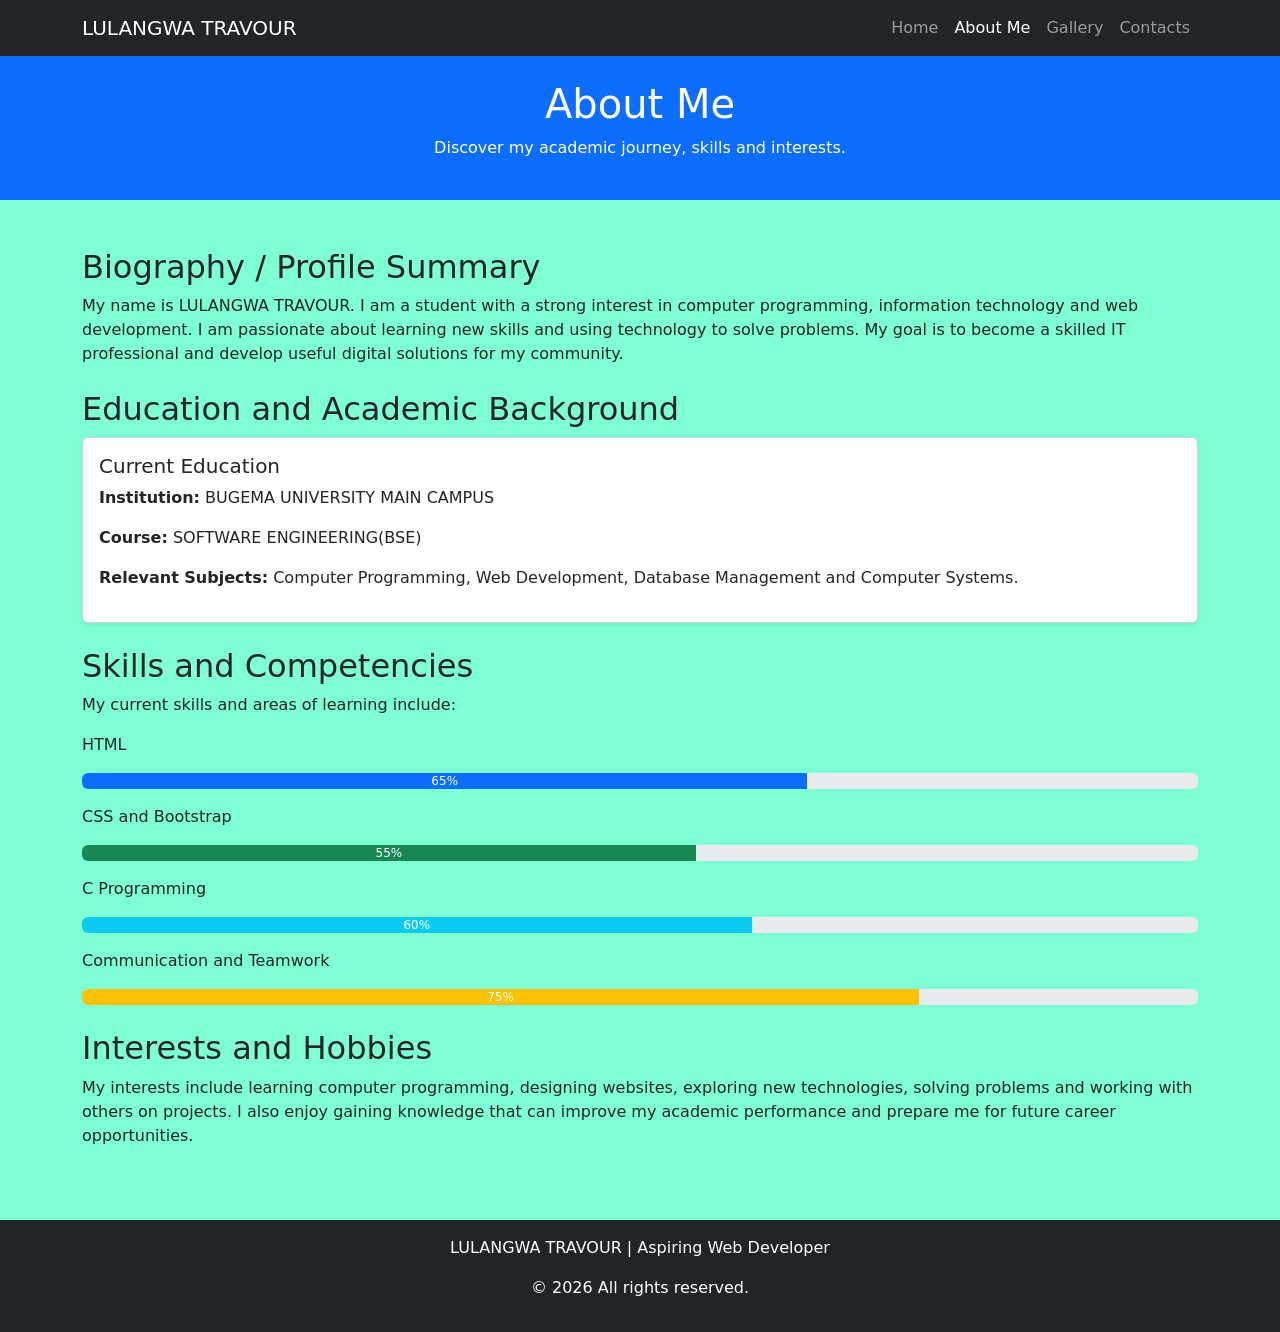
==== about.html @ 5a0a2fc9 "my web site my photo" ====
<!DOCTYPE html>
<html lang="en">
<head>
    <meta charset="UTF-8">
    <meta name="viewport" content="width=device-width, initial-scale=1.0">
    <title>LULANGWA TRAVOUR | About Me</title>
    <link href="https://cdn.jsdelivr.net/npm/bootstrap@5.3.3/dist/css/bootstrap.min.css" rel="stylesheet">
    <link rel="stylesheet" href="style.css">
</head>
<body>

<nav class="navbar navbar-expand-lg navbar-dark bg-dark sticky-top">
    <div class="container">
        <a class="navbar-brand" href="index.html">LULANGWA TRAVOUR</a>
        <div class="navbar-nav ms-auto">
            <a class="nav-link" href="index.html">Home</a>
            <a class="nav-link active" href="about.html">About Me</a>
            <a class="nav-link" href="gallery.html">Gallery</a>
            <a class="nav-link" href="contact.html">Contacts</a>
        </div>
    </div>
</nav>

<header class="bg-primary text-white text-center p-4">
    <h1>About Me</h1>
    <p>Discover my academic journey, skills and interests.</p>
</header>

<main class="container py-5">

    <section class="mb-4">
        <h2>Biography / Profile Summary</h2>
        <p>
            My name is LULANGWA TRAVOUR. I am a student with a strong
            interest in computer programming, information technology
            and web development. I am passionate about learning new
            skills and using technology to solve problems. My goal is
            to become a skilled IT professional and develop useful
            digital solutions for my community.
        </p>
    </section>

    <section class="mb-4">
        <h2>Education and Academic Background</h2>
        <div class="card shadow-sm p-3">
            <h5>Current Education</h5>
            <p><b>Institution:</b> BUGEMA UNIVERSITY MAIN CAMPUS</p>
            <p><b>Course:</b> SOFTWARE ENGINEERING(BSE)</p>
            <p><b>Relevant Subjects:</b> Computer Programming,
            Web Development, Database Management and Computer Systems.</p>
        </div>
    </section>

    <section class="mb-4">
        <h2>Skills and Competencies</h2>
        <p>My current skills and areas of learning include:</p>

        <p>HTML</p>
        <div class="progress mb-3">
            <div class="progress-bar" style="width:65%">65%</div>
        </div>

        <p>CSS and Bootstrap</p>
        <div class="progress mb-3">
            <div class="progress-bar bg-success" style="width:55%">55%</div>
        </div>

        <p>C Programming</p>
        <div class="progress mb-3">
            <div class="progress-bar bg-info" style="width:60%">60%</div>
        </div>

        <p>Communication and Teamwork</p>
        <div class="progress mb-3">
            <div class="progress-bar bg-warning" style="width:75%">75%</div>
        </div>
    </section>

    <section class="mb-4">
        <h2>Interests and Hobbies</h2>
        <p>
            My interests include learning computer programming,
            designing websites, exploring new technologies,
            solving problems and working with others on projects.
            I also enjoy gaining knowledge that can improve my
            academic performance and prepare me for future career
            opportunities.
        </p>
    </section>

</main>

<footer class="bg-dark text-white text-center p-3">
    <p>LULANGWA TRAVOUR | Aspiring Web Developer</p>
    <p>&copy; 2026 All rights reserved.</p>
</footer>

<script src="https://cdn.jsdelivr.net/npm/bootstrap@5.3.3/dist/js/bootstrap.bundle.min.js"></script>
</body>
</html>
---- style.css ----
body{
    background-color: aquamarine;
 }
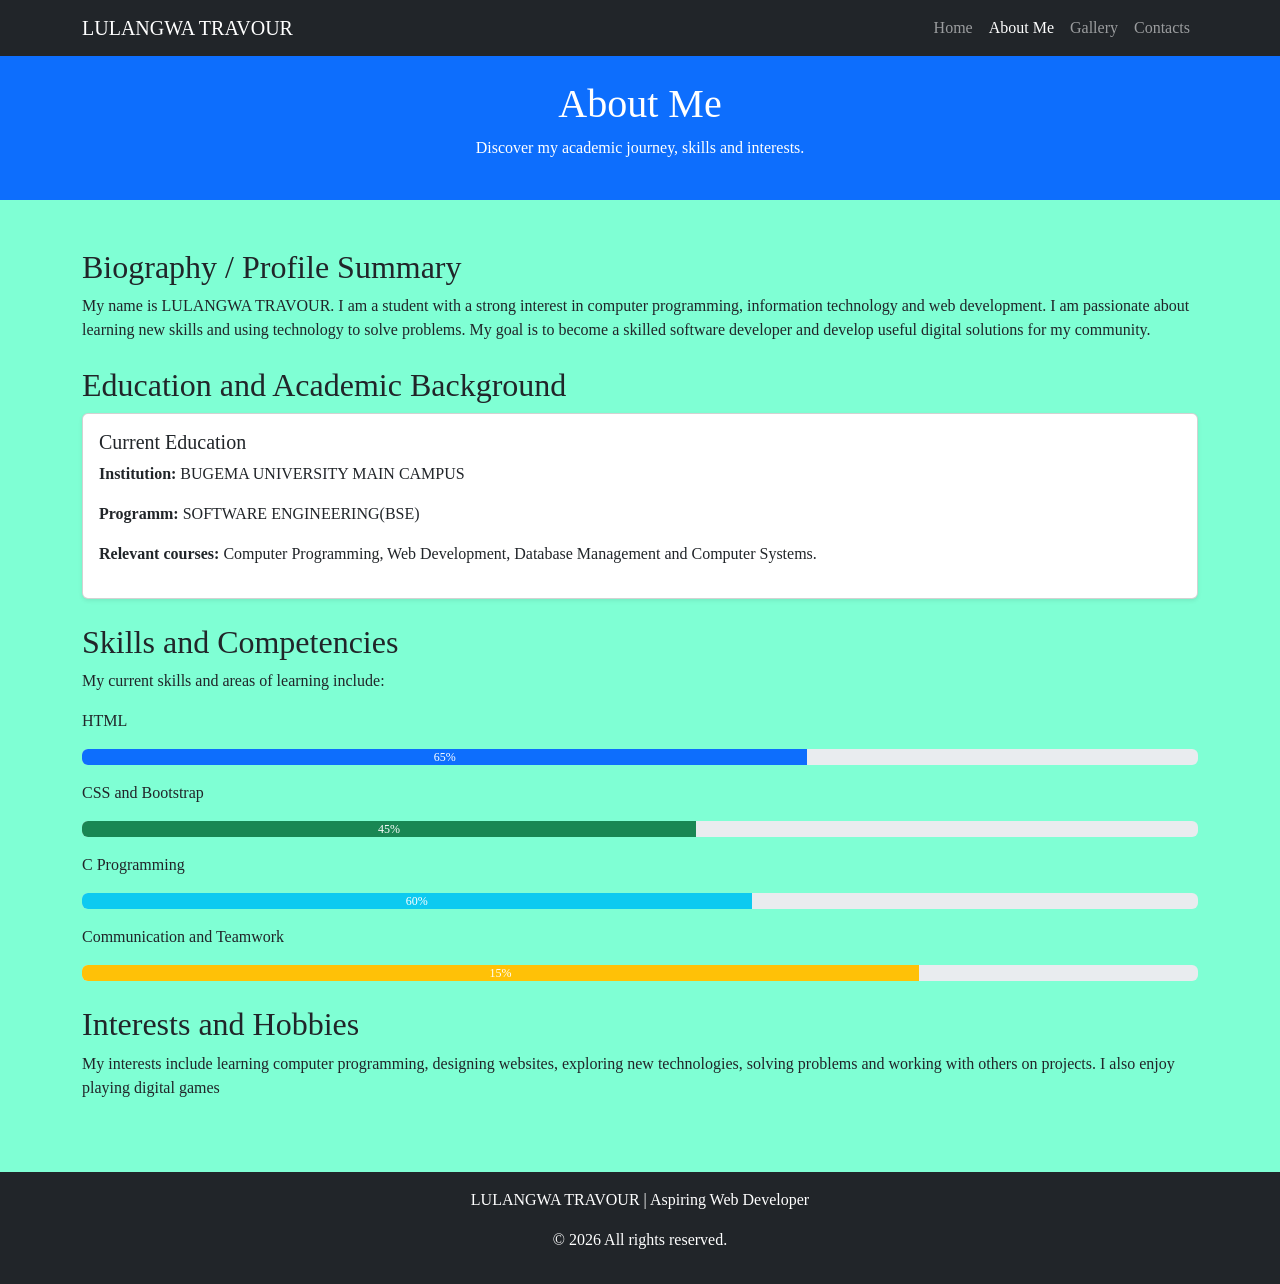
==== commit d5840531: "my first this is about midsemester" ====
--- a/about.html
+++ b/about.html
@@ -35,7 +35,7 @@
             interest in computer programming, information technology
             and web development. I am passionate about learning new
             skills and using technology to solve problems. My goal is
-            to become a skilled IT professional and develop useful
+            to become a skilled software developer and develop useful
             digital solutions for my community.
         </p>
     </section>
@@ -45,8 +45,8 @@
         <div class="card shadow-sm p-3">
             <h5>Current Education</h5>
             <p><b>Institution:</b> BUGEMA UNIVERSITY MAIN CAMPUS</p>
-            <p><b>Course:</b> SOFTWARE ENGINEERING(BSE)</p>
-            <p><b>Relevant Subjects:</b> Computer Programming,
+            <p><b>Programm:</b> SOFTWARE ENGINEERING(BSE)</p>
+            <p><b>Relevant courses:</b> Computer Programming,
             Web Development, Database Management and Computer Systems.</p>
         </div>
     </section>
@@ -62,7 +62,7 @@
 
         <p>CSS and Bootstrap</p>
         <div class="progress mb-3">
-            <div class="progress-bar bg-success" style="width:55%">55%</div>
+            <div class="progress-bar bg-success" style="width:55%">45%</div>
         </div>
 
         <p>C Programming</p>
@@ -72,7 +72,7 @@
 
         <p>Communication and Teamwork</p>
         <div class="progress mb-3">
-            <div class="progress-bar bg-warning" style="width:75%">75%</div>
+            <div class="progress-bar bg-warning" style="width:75%">15%</div>
         </div>
     </section>
 
@@ -82,9 +82,7 @@
             My interests include learning computer programming,
             designing websites, exploring new technologies,
             solving problems and working with others on projects.
-            I also enjoy gaining knowledge that can improve my
-            academic performance and prepare me for future career
-            opportunities.
+            I also enjoy playing digital games
         </p>
     </section>
 
--- a/style.css
+++ b/style.css
@@ -1,3 +1,8 @@
  body{
     background-color: aquamarine;
+    font-family: Georgia, 'Times New Roman', Times, serif;
+ }
+ img{
+   width: 45%px;
+   height: auto;
  }
